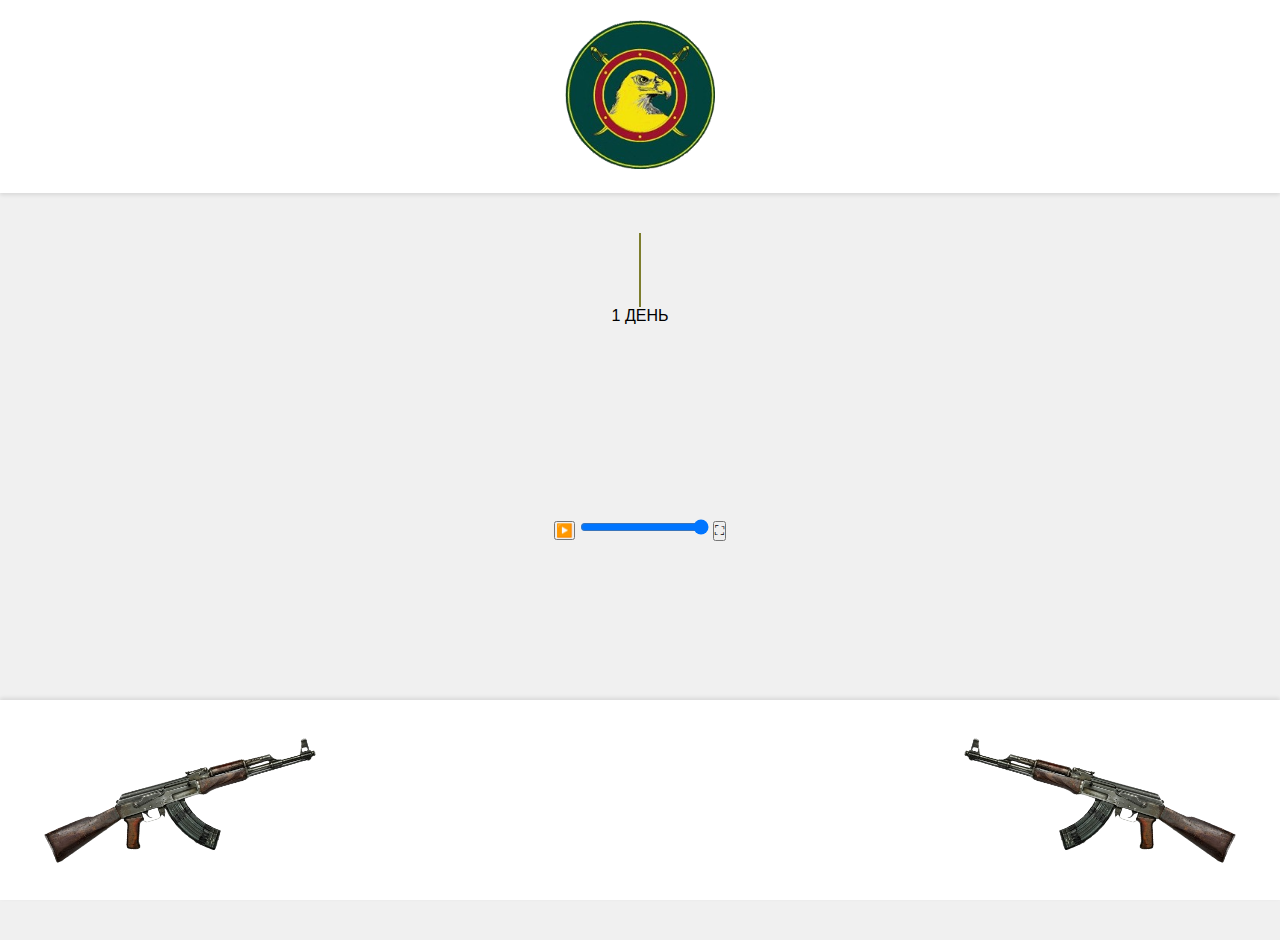
==== index.html @ 342726bf "Add files via upload" ====
<!DOCTYPE html>
<html lang="ru">
<head>
    <meta charset="UTF-8">
    <meta name="viewport" content="width=device-width, initial-scale=1.0">
    <title>нац гвардия сайт</title>
    <link rel="stylesheet" href="style.css">
    <link rel="stylesheet" href="script.js">
</head>
<body>
    <header>
        <img src="logo.png" alt="Логотип" class="logo">
    </header>
    <main>
        <h1 class="typewriter">2 БАТАЛЬОН ОПЕРАТИВНОГО <br> НАЗНАЧЕНИЯ</h1>                <p>1 ДЕНЬ</p>
        <div class="video-container">
            <video id="custom-video" width="100%">
                <source src="video.mp4" type="video/mp4">
                Ваш браузер не поддерживает видео.
            </video>
            <div class="custom-controls">
                <button id="play-pause">▶️</button>
                <input type="range" id="volume" min="0" max="1" step="0.1" value="1">
                <button id="fullscreen">⛶</button>
            </div>
        </div>
    </main>

    <!-- Футер с солдатами -->
    <footer>
        <img src="aka.png" alt="Солдат слева" style="transform: rotate(344deg);" class="soldier left">
        <img class="soldier right" src="aka.png" style="transform: scaleX(-1) rotate(344deg);" alt="Отзеркаленное изображение">    </footer>
    <script>
        const video = document.getElementById('custom-video');
const playPauseButton = document.getElementById('play-pause');
const volumeControl = document.getElementById('volume');
const fullscreenButton = document.getElementById('fullscreen');

// Управление воспроизведением
playPauseButton.addEventListener('click', () => {
    if (video.paused) {
        video.play();
        playPauseButton.textContent = '⏸️';
    } else {
        video.pause();
        playPauseButton.textContent = '▶️';
    }
});

// Управление громкостью
volumeControl.addEventListener('input', () => {
    video.volume = volumeControl.value;
});

// Полноэкранный режим
fullscreenButton.addEventListener('click', () => {
    if (video.requestFullscreen) {
        video.requestFullscreen();
    } else if (video.mozRequestFullScreen) { /* Firefox */
        video.mozRequestFullScreen();
    } else if (video.webkitRequestFullscreen) { /* Chrome, Safari */
        video.webkitRequestFullscreen();
    } else if (video.msRequestFullscreen) { /* IE/Edge */
        video.msRequestFullscreen();
    }
});

    </script>
</body>
</html>
---- style.css ----
/* Сброс стандартных отступов и полей */
* {
    margin: 0;
    padding: 0;
    box-sizing: border-box;
}

/* Устанавливаем серый фон для всей страницы */
body {
    background-color: #f0f0f0;
    font-family: 'Arial', sans-serif;
    min-height: 100vh;
    display: flex;
    flex-direction: column;
}

/* Шапка с логотипом */
header {
    width: 100%;
    padding: 20px;
    text-align: center;
    background-color: #ffffff; /* Белый фон для шапки */
    box-shadow: 0 2px 4px rgba(0, 0, 0, 0.1); /* Легкая тень для шапки */
}

/* Стили для логотипа */
.logo {
    max-width: 150px; /* Размер логотипа по умолчанию */
    height: auto;
}

/* Основной контент */
main {
    flex: 1; /* Растягиваем основной контент на всю доступную высоту */
    display: flex;
    flex-direction: column;
    align-items: center;
    justify-content: flex-start; /* Выравниваем контент по верхнему краю */
    text-align: center;
    padding: 20px;
    margin-top: 20px; /* Добавляем отступ сверху */
}

/* Заголовок */
main h1 {
    margin-bottom: 10px; /* Отступ снизу для заголовка */
}

/* Параграф */
main p {
    margin-bottom: 20px; /* Отступ снизу для текста */
}

/* Видео-контейнер */
.video-container {
    margin-top: 20px; /* Отступ сверху для видео */
}

/* Футер с солдатами */
footer {
    width: 100%;
    display: flex;
    justify-content: space-between;
    align-items: flex-end;
    padding: 0 20px;
    background-color: #ffffff; /* Белый фон для футера */
    box-shadow: 0 -2px 4px rgba(0, 0, 0, 0.1); /* Тень сверху футера */
}

/* Стили для солдат */
.soldier {
    max-height: 200px; /* Высота солдат */
    width: auto;
}

/* Адаптация для мобильных устройств */
@media (max-width: 768px) {
    .logo {
        max-width: 120px; /* Уменьшаем логотип на мобильных устройствах */
    }

    header {
        padding: 10px; /* Уменьшаем отступы на мобильных устройствах */
    }

    .soldier {
        max-height: 121px; /* Уменьшаем высоту солдат на мобильных устройствах */
    }

    .video-container {
        position: relative;
        max-width: 250px; /* Максимальная ширина плеера */
        margin: 0 auto; /* Центрирование */
    }
    
    video {
        width: 100%;
        border-radius: 10px; /* Закругленные углы */
        box-shadow: 0 4px 8px rgba(0, 0, 0, 0.2); /* Тень */
    }
    
    .custom-controls {
        position: absolute;
        bottom: 10px;
        left: 10px;
        right: 10px;
        display: flex;
        justify-content: space-between;
        align-items: center;
        background: rgba(0, 0, 0, 0.7); /* Полупрозрачный фон */
        padding: 10px;
        border-radius: 5px;
        opacity: 0;
        transition: opacity 0.3s ease;
    }
    
    .video-container:hover .custom-controls {
        opacity: 1; /* Показываем элементы управления при наведении */
    }
    
    button {
        background: none;
        border: none;
        color: white;
        font-size: 20px;
        cursor: pointer;
    }
    
    input[type="range"] {
        width: 100px;
    }
}
.typewriter {
    overflow: hidden;
    border-right: 2px solid #7d7d2d;
    white-space: nowrap;
    margin: 0 auto;
    letter-spacing: 2px;
    font-size: 2rem; /* Оптимальный размер */
    display: inline-block;
    max-width: 0;
    animation: typing 3.5s steps(40, end) forwards, blink-caret 0.75s step-end infinite;
}

/* Измененная анимация */
@keyframes typing {
    from {
        max-width: 0;
    }
    to {
        max-width: 30ch; /* Количество символов в строке */
    }
}

@keyframes blink-caret {
    from, to {
        border-color: transparent;
    }
    50% {
        border-color: #7d7d2d;
    }
}

/* 📱 Адаптация для мобильных */
@media (max-width: 768px) {
    .typewriter {
        font-size: 1.5rem;
        letter-spacing: 1px;
        animation: typing 2.5s steps(40, end) forwards, blink-caret 0.75s step-end infinite;
    }

    @keyframes typing {
        from {
            max-width: 0;
        }
        to {
            max-width: 35ch; /* Количество символов в строке на мобилках */
        }
    }
}
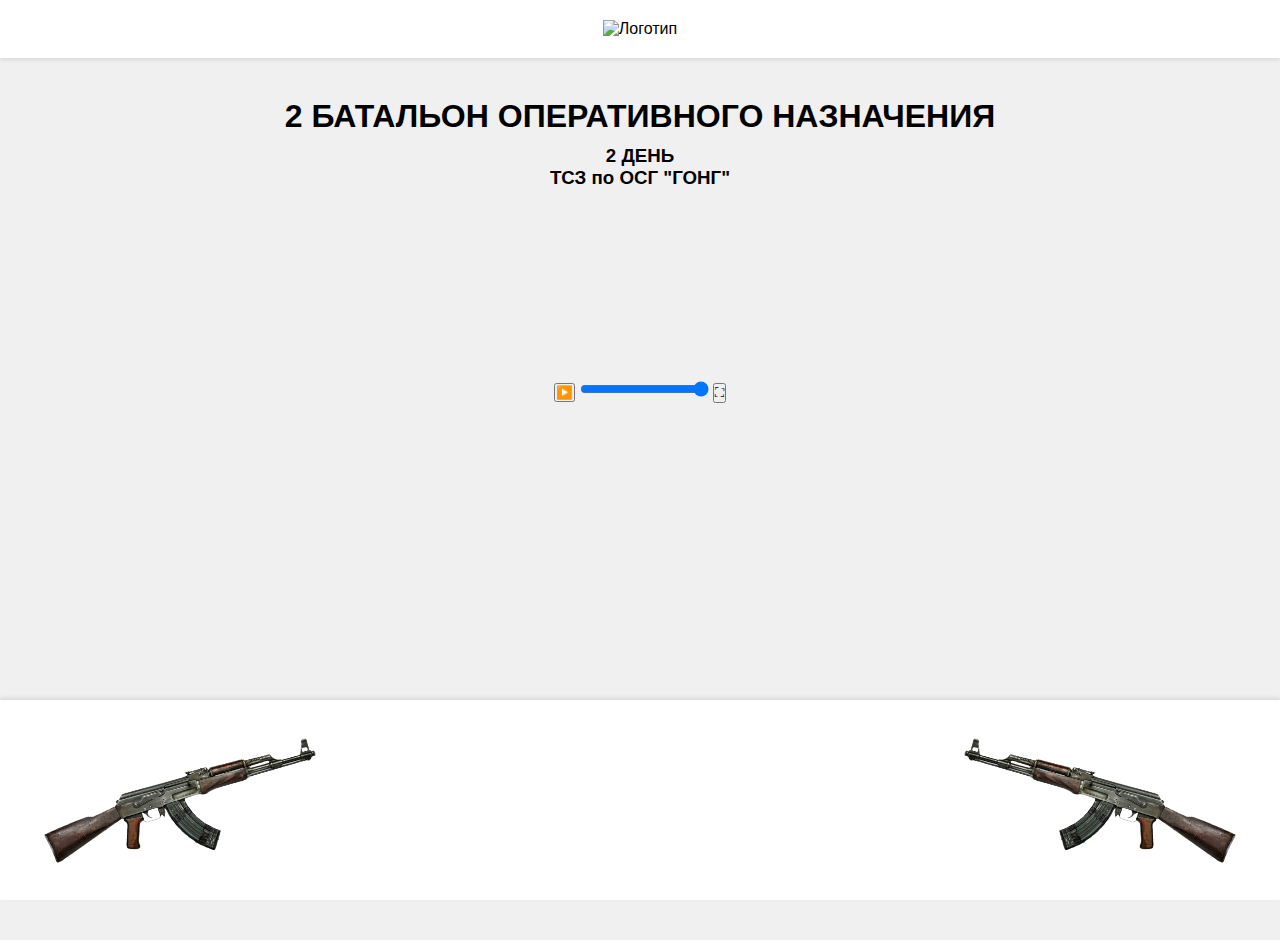
==== commit 95041049: "Add files via upload" ====
--- a/index.html
+++ b/index.html
@@ -9,13 +9,16 @@
 </head>
 <body>
     <header>
-        <img src="logo.png" alt="Логотип" class="logo">
+        <img src="images/logo.png" alt="Логотип" class="logo">
     </header>
     <main>
-        <h1 class="typewriter">2 БАТАЛЬОН ОПЕРАТИВНОГО <br> НАЗНАЧЕНИЯ</h1>                <p>1 ДЕНЬ</p>
+        <h1 >2 БАТАЛЬОН ОПЕРАТИВНОГО НАЗНАЧЕНИЯ</h1>     
+                   <h3>2 ДЕНЬ</h3>
+                   <h3>ТСЗ по ОСГ "ГОНГ"</h3>
+                   <br>
         <div class="video-container">
             <video id="custom-video" width="100%">
-                <source src="video.mp4" type="video/mp4">
+                <source src="Мой фильм.mp4" type="video/mp4">
                 Ваш браузер не поддерживает видео.
             </video>
             <div class="custom-controls">
--- a/style.css
+++ b/style.css
@@ -89,7 +89,7 @@
 
     .video-container {
         position: relative;
-        max-width: 250px; /* Максимальная ширина плеера */
+        max-width: 230px; /* Максимальная ширина плеера */
         margin: 0 auto; /* Центрирование */
     }
     
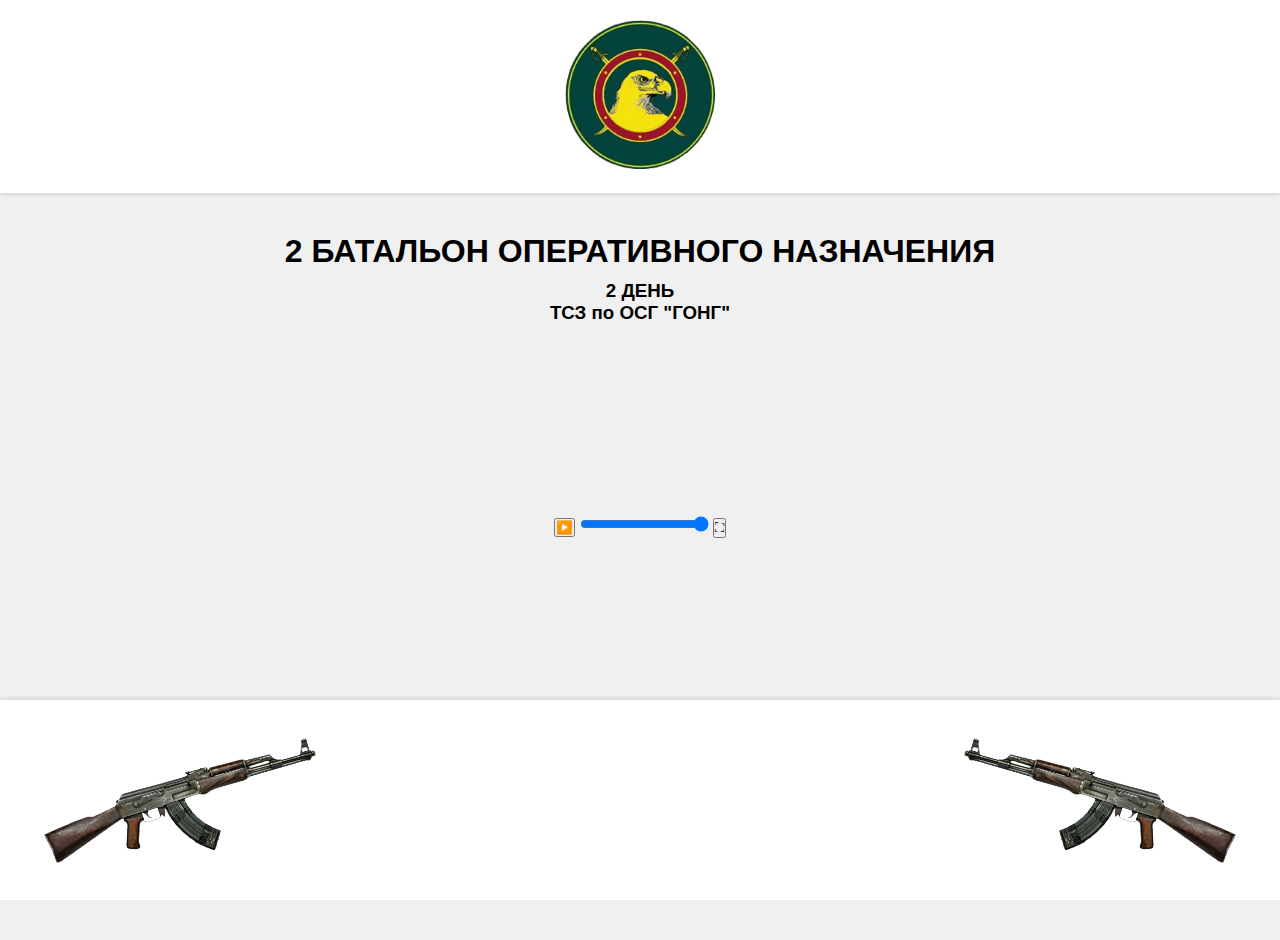
==== commit b0c0fc8e: "Update index.html" ====
--- a/index.html
+++ b/index.html
@@ -9,7 +9,7 @@
 </head>
 <body>
     <header>
-        <img src="images/logo.png" alt="Логотип" class="logo">
+        <img src="logo.png" alt="Логотип" class="logo">
     </header>
     <main>
         <h1 >2 БАТАЛЬОН ОПЕРАТИВНОГО НАЗНАЧЕНИЯ</h1>     
@@ -70,4 +70,4 @@
 
     </script>
 </body>
-</html>+</html>
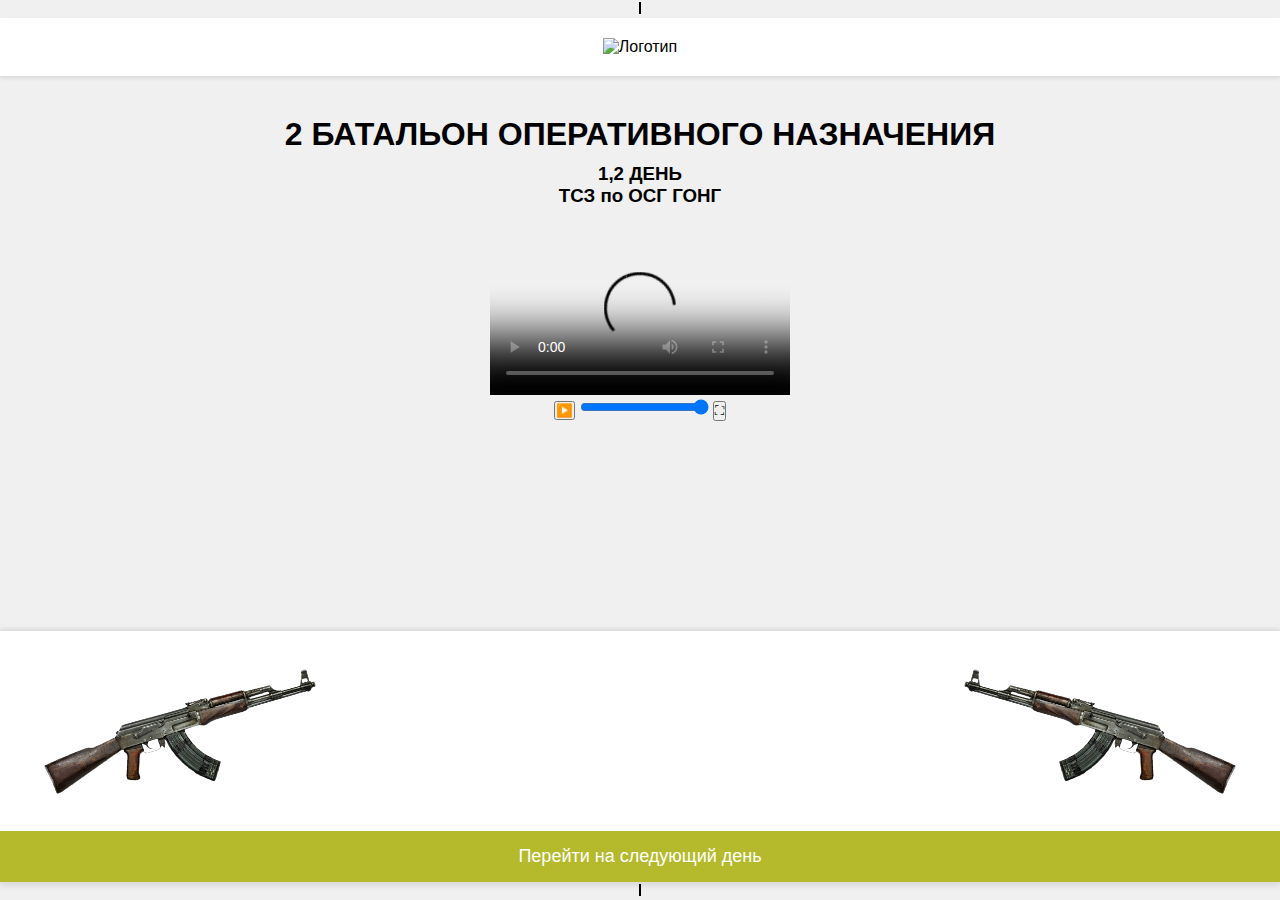
==== commit da412f1b: "Add files via upload" ====
--- a/index.html
+++ b/index.html
@@ -8,16 +8,19 @@
     <link rel="stylesheet" href="script.js">
 </head>
 <body>
+    <center>
+        <h3 class="typewriter">credits to: рядовой Кенжетай Е.  2 БОН РБО</h3>
+    </center>
     <header>
-        <img src="logo.png" alt="Логотип" class="logo">
+        <img src="images/logo.png" alt="Логотип" class="logo">
     </header>
     <main>
         <h1 >2 БАТАЛЬОН ОПЕРАТИВНОГО НАЗНАЧЕНИЯ</h1>     
-                   <h3>2 ДЕНЬ</h3>
-                   <h3>ТСЗ по ОСГ "ГОНГ"</h3>
+                   <h3>1,2 ДЕНЬ</h3>
+                   <h3>ТСЗ по ОСГ ГОНГ</h3>
                    <br>
         <div class="video-container">
-            <video id="custom-video" width="100%">
+            <video controls poster="poster.png" id="custom-video" width="100%">
                 <source src="Мой фильм.mp4" type="video/mp4">
                 Ваш браузер не поддерживает видео.
             </video>
@@ -33,7 +36,13 @@
     <footer>
         <img src="aka.png" alt="Солдат слева" style="transform: rotate(344deg);" class="soldier left">
         <img class="soldier right" src="aka.png" style="transform: scaleX(-1) rotate(344deg);" alt="Отзеркаленное изображение">    </footer>
-    <script>
+        <a href="den3.html" class="next-page-button">
+            <center>Перейти на следующий день</center>
+        </a>
+        <center>
+            <h3 class="typewriter">credits to: рядовой Кенжетай Е.  2 БОН РБО</h3>
+        </center>
+<script>
         const video = document.getElementById('custom-video');
 const playPauseButton = document.getElementById('play-pause');
 const volumeControl = document.getElementById('volume');
@@ -70,4 +79,4 @@
 
     </script>
 </body>
-</html>
+</html>--- a/style.css
+++ b/style.css
@@ -53,6 +53,7 @@
 
 /* Видео-контейнер */
 .video-container {
+    
     margin-top: 20px; /* Отступ сверху для видео */
 }
 
@@ -76,7 +77,7 @@
 /* Адаптация для мобильных устройств */
 @media (max-width: 768px) {
     .logo {
-        max-width: 120px; /* Уменьшаем логотип на мобильных устройствах */
+        max-width: 100px; /* Уменьшаем логотип на мобильных устройствах */
     }
 
     header {
@@ -84,12 +85,12 @@
     }
 
     .soldier {
-        max-height: 121px; /* Уменьшаем высоту солдат на мобильных устройствах */
+        max-height: 100px; /* Уменьшаем высоту солдат на мобильных устройствах */
     }
 
     .video-container {
         position: relative;
-        max-width: 230px; /* Максимальная ширина плеера */
+        width: 230px; /* Максимальная ширина плеера */
         margin: 0 auto; /* Центрирование */
     }
     
@@ -177,4 +178,61 @@
             max-width: 35ch; /* Количество символов в строке на мобилках */
         }
     }
+}
+.next-page-button {
+    display: inline-block;
+    padding: 15px 30px;
+    font-size: 18px;
+    color: #fff;
+    background-color: #b4ba2b;
+    border: none;
+    cursor: pointer;
+    text-decoration: none;
+    transition: background-color 0.3s ease, transform 0.2s ease;
+    box-shadow: 0 4px 6px rgba(0, 0, 0, 0.1);
+}
+
+/* Эффект при наведении */
+.next-page-button:hover {
+    background-color: #0056b3;
+    transform: translateY(-2px);
+    box-shadow: 0 6px 8px rgba(0, 0, 0, 0.15);
+}
+
+/* Эффект при нажатии */
+.next-page-button:active {
+    transform: translateY(0);
+    box-shadow: 0 4px 6px rgba(0, 0, 0, 0.1);
+}
+
+
+
+.typewriter {
+    overflow: hidden;
+    border-right: 2px solid #000;
+    white-space: nowrap;
+    margin: 0 auto;
+    letter-spacing: 2px;
+    font-size: 0.7rem;
+    display: inline-block;
+    max-width: 0;
+    animation: typing 4s steps(40, end) forwards, blink-caret 0.75s step-end infinite;
+}
+
+@keyframes typing {
+    from {
+        max-width: 0;
+    }
+    to {
+        max-width: 100%;
+    }
+}
+
+@keyframes blink-caret {
+    from, to {
+        border-color: transparent;
+    }
+    50% {
+        border-color: #000;
+    }
 }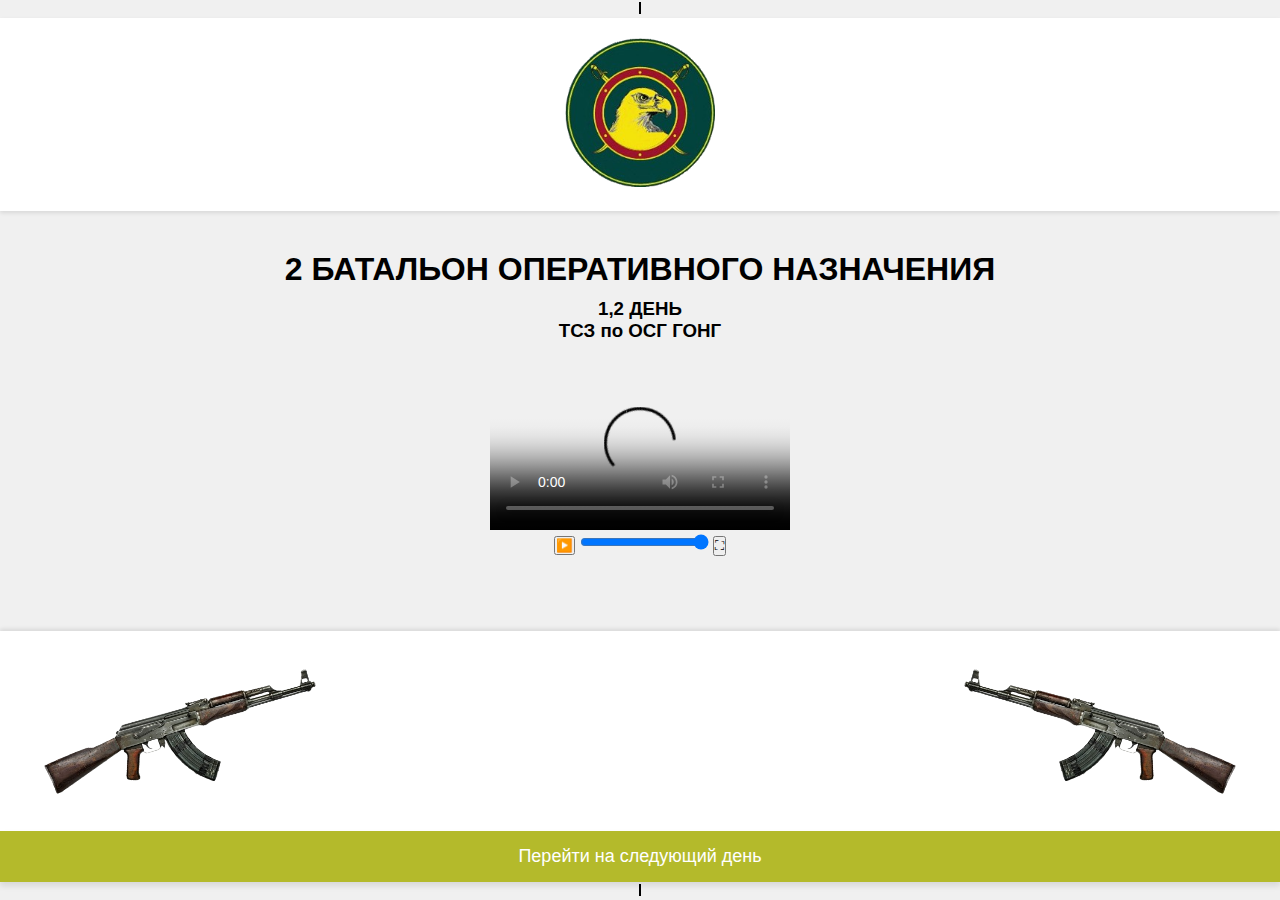
==== commit 57ed089d: "Update index.html" ====
--- a/index.html
+++ b/index.html
@@ -12,7 +12,7 @@
         <h3 class="typewriter">credits to: рядовой Кенжетай Е.  2 БОН РБО</h3>
     </center>
     <header>
-        <img src="images/logo.png" alt="Логотип" class="logo">
+        <img src="logo.png" alt="Логотип" class="logo">
     </header>
     <main>
         <h1 >2 БАТАЛЬОН ОПЕРАТИВНОГО НАЗНАЧЕНИЯ</h1>     
@@ -79,4 +79,4 @@
 
     </script>
 </body>
-</html>+</html>
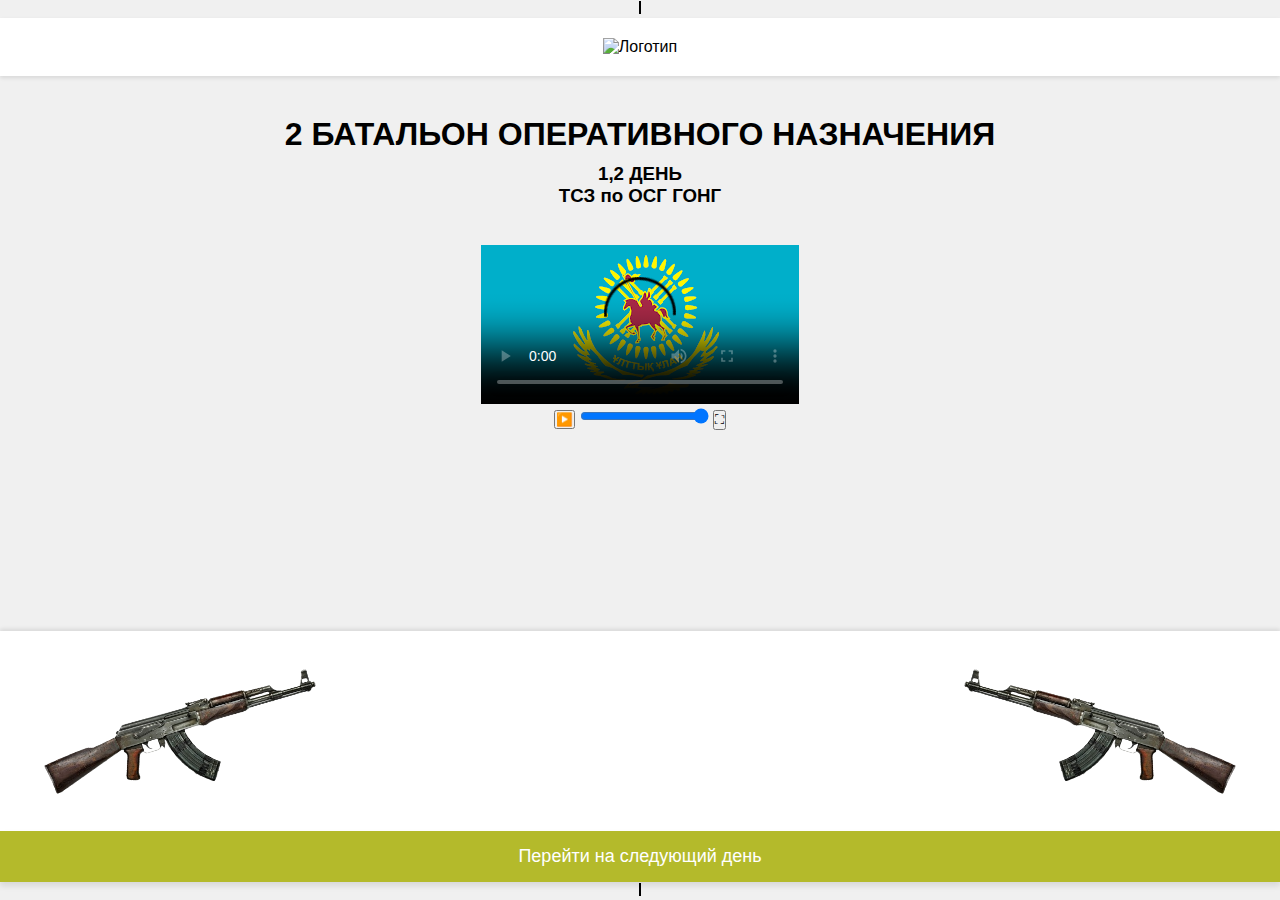
==== commit c1917d4e: "Add files via upload" ====
--- a/index.html
+++ b/index.html
@@ -9,10 +9,10 @@
 </head>
 <body>
     <center>
-        <h3 class="typewriter">credits to: рядовой Кенжетай Е.  2 БОН РБО</h3>
+        <h3 class="typewriter">credits to: рядовой Кенжетай Е.  2 БОН РБО 🫡</h3>
     </center>
     <header>
-        <img src="logo.png" alt="Логотип" class="logo">
+        <img src="images/logo.png" alt="Логотип" class="logo">
     </header>
     <main>
         <h1 >2 БАТАЛЬОН ОПЕРАТИВНОГО НАЗНАЧЕНИЯ</h1>     
@@ -40,7 +40,7 @@
             <center>Перейти на следующий день</center>
         </a>
         <center>
-            <h3 class="typewriter">credits to: рядовой Кенжетай Е.  2 БОН РБО</h3>
+            <h3 class="typewriter">credits to: рядовой Кенжетай Е.  2 БОН РБО 🫡</h3>
         </center>
 <script>
         const video = document.getElementById('custom-video');
@@ -79,4 +79,4 @@
 
     </script>
 </body>
-</html>
+</html>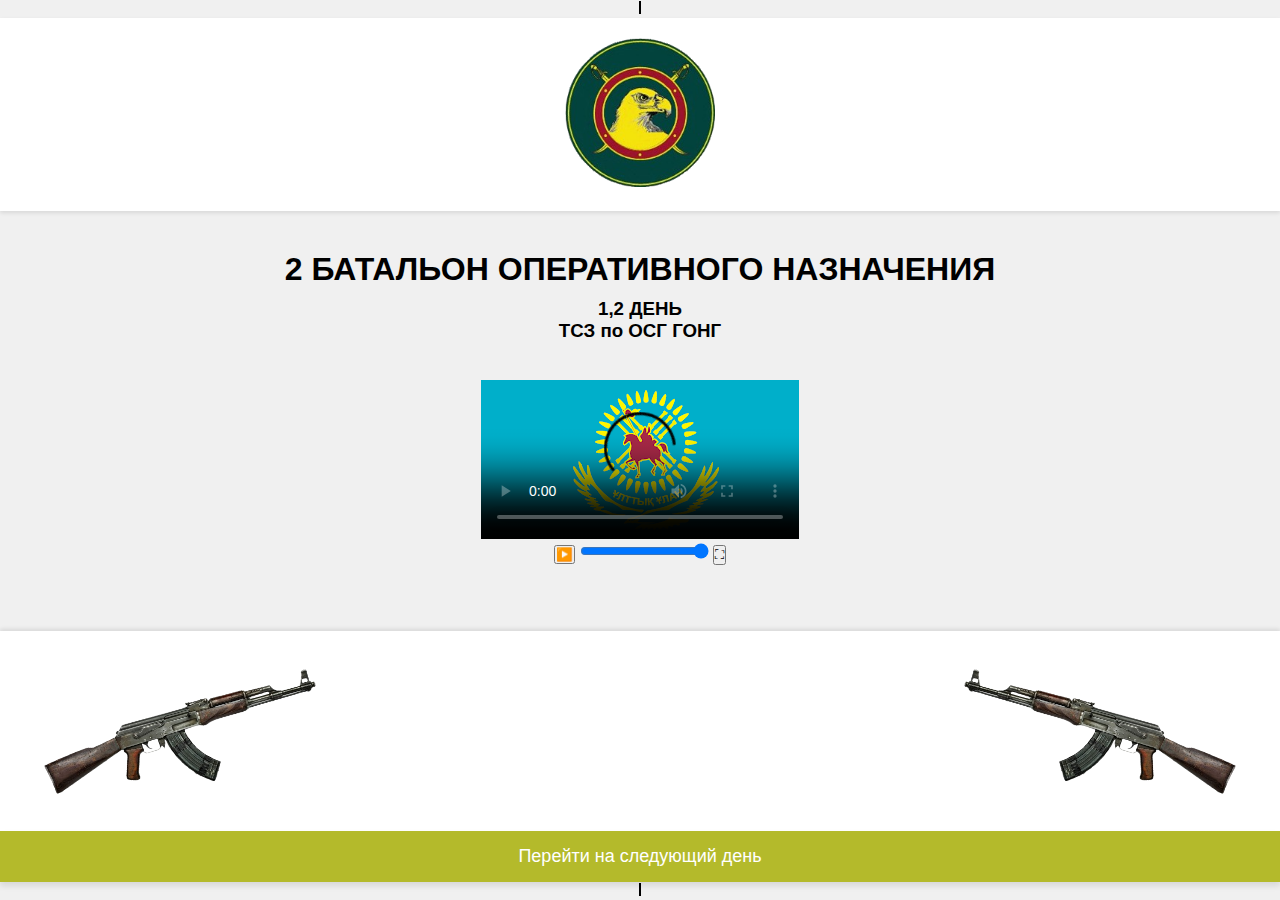
==== commit 21484e0f: "Update index.html" ====
--- a/index.html
+++ b/index.html
@@ -12,7 +12,7 @@
         <h3 class="typewriter">credits to: рядовой Кенжетай Е.  2 БОН РБО 🫡</h3>
     </center>
     <header>
-        <img src="images/logo.png" alt="Логотип" class="logo">
+        <img src="logo.png" alt="Логотип" class="logo">
     </header>
     <main>
         <h1 >2 БАТАЛЬОН ОПЕРАТИВНОГО НАЗНАЧЕНИЯ</h1>     
@@ -79,4 +79,4 @@
 
     </script>
 </body>
-</html>+</html>
